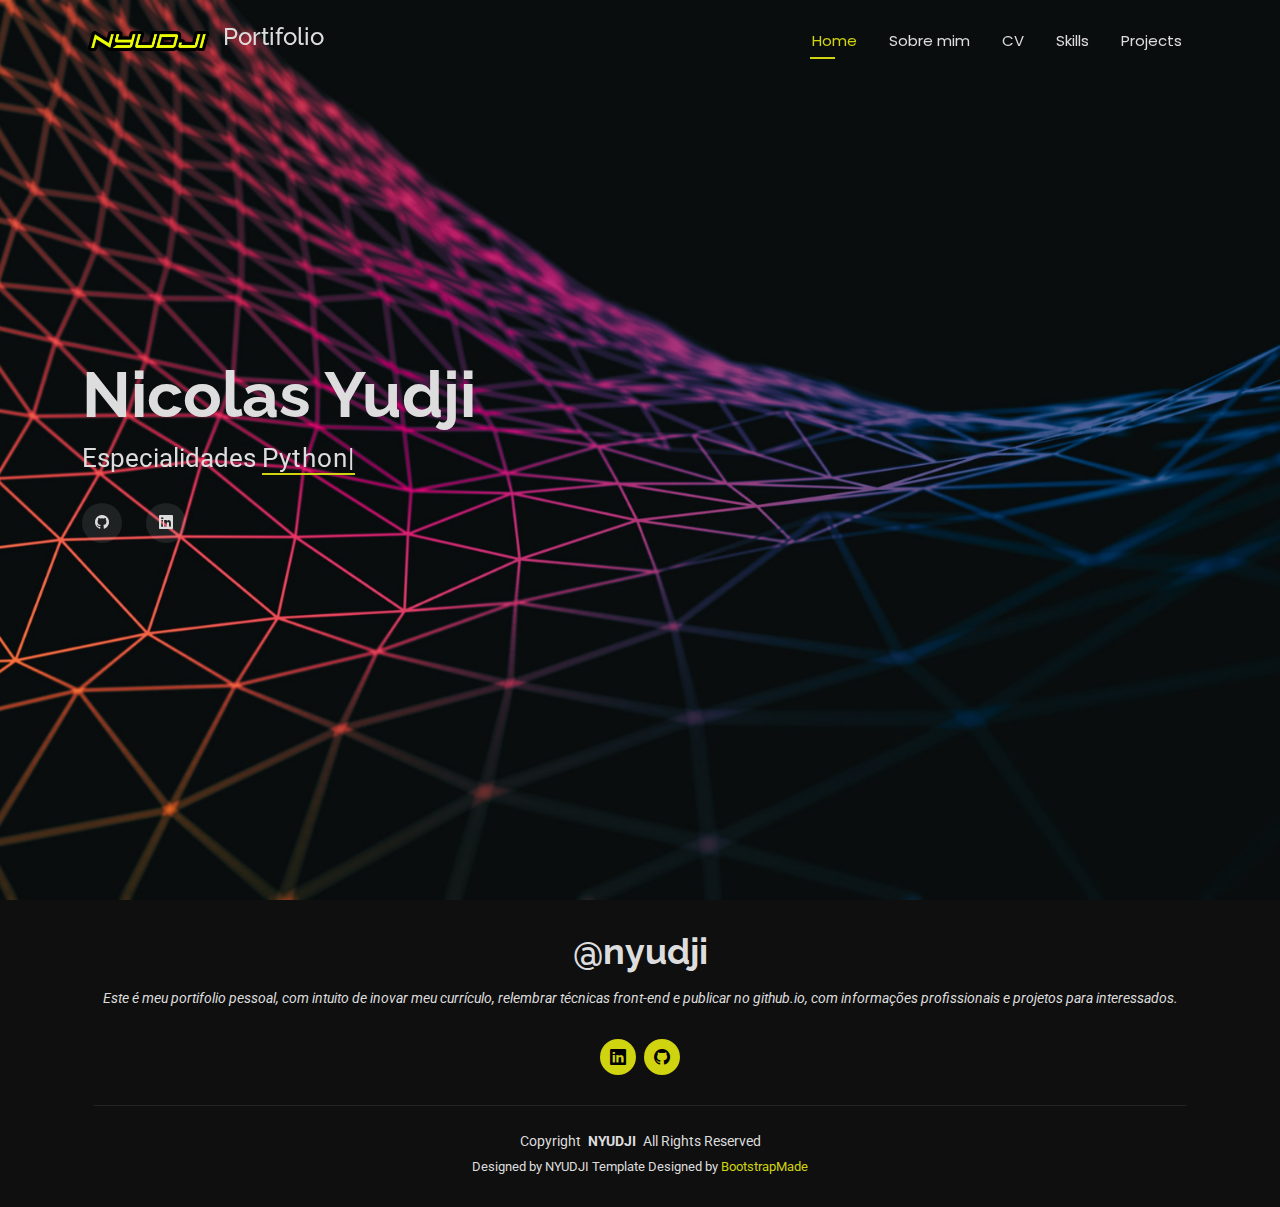
==== index.html @ 95998704 "(feat):home atualizada" ====
<!DOCTYPE html>
<html lang="pt-br">

<head>
  <meta charset="utf-8">
  <meta content="width=device-width, initial-scale=1.0" name="viewport">
  <title>NYUDJI - Personal Portifolio</title>
  <meta name="description" content="">
  <meta name="keywords" content="">

  <!-- Favicons -->
  <link href="assets/img/favicon.png" rel="icon">
  <link href="assets/img/apple-touch-icon.png" rel="apple-touch-icon">

  <!-- Fonts -->
  <link href="https://fonts.googleapis.com" rel="preconnect">
  <link href="https://fonts.gstatic.com" rel="preconnect" crossorigin>
  <link href="https://fonts.googleapis.com/css2?family=Roboto:ital,wght@0,100;0,300;0,400;0,500;0,700;0,900;1,100;1,300;1,400;1,500;1,700;1,900&family=Poppins:ital,wght@0,100;0,200;0,300;0,400;0,500;0,600;0,700;0,800;0,900;1,100;1,200;1,300;1,400;1,500;1,600;1,700;1,800;1,900&family=Raleway:ital,wght@0,100;0,200;0,300;0,400;0,500;0,600;0,700;0,800;0,900;1,100;1,200;1,300;1,400;1,500;1,600;1,700;1,800;1,900&display=swap" rel="stylesheet">

  <!-- Vendor CSS Files -->
  <link href="assets/vendor/bootstrap/css/bootstrap.min.css" rel="stylesheet">
  <link href="assets/vendor/bootstrap-icons/bootstrap-icons.css" rel="stylesheet">
  <link href="assets/vendor/aos/aos.css" rel="stylesheet">
  <link href="assets/vendor/swiper/swiper-bundle.min.css" rel="stylesheet">
  <link href="assets/vendor/glightbox/css/glightbox.min.css" rel="stylesheet">

  <!-- Main CSS File -->
  <link href="assets/css/main.css" rel="stylesheet">

  <!-- =======================================================
  * Template Name: Personal
  * Template URL: https://bootstrapmade.com/personal-free-resume-bootstrap-template/
  * Updated: Nov 04 2024 with Bootstrap v5.3.3
  * Author: BootstrapMade.com
  * License: https://bootstrapmade.com/license/
  ======================================================== -->
</head>

<body class="index-page">

  <header id="header" class="header d-flex align-items-center fixed-top">
    <div class="container-fluid container-xl position-relative d-flex align-items-center justify-content-between">

      <a href="index.html" class="logo d-flex align-items-center">
        <img src="assets/img/logo.png" alt="">
        <h4 class="sitename">Portifolio</h4>
        
      </a>

      <nav id="navmenu" class="navmenu">
        <ul>
          <li><a href="index.html" class="active">Home</a></li>
          <li><a href="about.html">Sobre mim</a></li>
          <li><a href="resume.html">CV</a></li>
          <li><a href="services.html">Skills</a></li>
          <li><a href="portfolio.html">Projects</a></li>
        <i class="mobile-nav-toggle d-xl-none bi bi-list"></i>
      </nav>

    </div>
  </header>

  <main class="main">

    <!-- Hero Section -->
    <section id="hero" class="hero section dark-background">

      <img src="assets/img/hero-bg.jpg" alt="" data-aos="fade-in">

      <div class="container" data-aos="zoom-out" data-aos-delay="100">
        <h2>Nicolas Yudji</h2>
        <p>Especialidades <span class="typed" data-typed-items="Python, Engenharia de Dados, Ciência de Dados, IA, Banco de Dados">Python</span><span class="typed-cursor typed-cursor--blink"></span></p>
        <div class="social-links">
          <!--<a href="#"><i class="bi bi-instagram"></i></a>-->
          <a href="https://github.com/nyudji"><i class="bi bi-github"></i></a>
          <a href="https://www.linkedin.com/in/nyudji/"><i class="bi bi-linkedin"></i></a>
        </div>
      </div>

    </section><!-- /Hero Section -->

  </main>

  <footer id="footer" class="footer dark-background">
    <div class="container">
      <h3 class="sitename">@nyudji</h3>
      <p>Este é meu portifolio pessoal, com intuito de inovar meu currículo, relembrar técnicas front-end e publicar no github.io, com informações profissionais e projetos para interessados.</p>
      <div class="social-links d-flex justify-content-center">
        <a href="https://www.linkedin.com/in/nyudji/"><i class="bi bi-linkedin"></i></a>
        <a href="https://github.com/nyudji"><i class="bi bi-github"></i></a>
      </div>
      <div class="container">
        <div class="copyright">
          <span>Copyright</span> <strong class="px-1 sitename">NYUDJI</strong> <span>All Rights Reserved</span>
        </div>
        <div class="credits">
          <!-- All the links in the footer should remain intact. -->
          <!-- You can delete the links only if you've purchased the pro version. -->
          <!-- Licensing information: https://bootstrapmade.com/license/ -->
          <!-- Purchase the pro version with working PHP/AJAX contact form: [buy-url] -->
          Designed by <a>NYUDJI</a>
          Template Designed by <a href="https://bootstrapmade.com/">BootstrapMade</a>

        </div>
      </div>
    </div>
  </footer>

  <!-- Scroll Top -->
  <a href="#" id="scroll-top" class="scroll-top d-flex align-items-center justify-content-center"><i class="bi bi-arrow-up-short"></i></a>

  <!-- Preloader -->
  <div id="preloader"></div>

  <!-- Vendor JS Files -->
  <script src="assets/vendor/bootstrap/js/bootstrap.bundle.min.js"></script>
  <script src="assets/vendor/php-email-form/validate.js"></script>
  <script src="assets/vendor/aos/aos.js"></script>
  <script src="assets/vendor/typed.js/typed.umd.js"></script>
  <script src="assets/vendor/purecounter/purecounter_vanilla.js"></script>
  <script src="assets/vendor/waypoints/noframework.waypoints.js"></script>
  <script src="assets/vendor/swiper/swiper-bundle.min.js"></script>
  <script src="assets/vendor/glightbox/js/glightbox.min.js"></script>
  <script src="assets/vendor/imagesloaded/imagesloaded.pkgd.min.js"></script>
  <script src="assets/vendor/isotope-layout/isotope.pkgd.min.js"></script>

  <!-- Main JS File -->
  <script src="assets/js/main.js"></script>

</body>

</html>
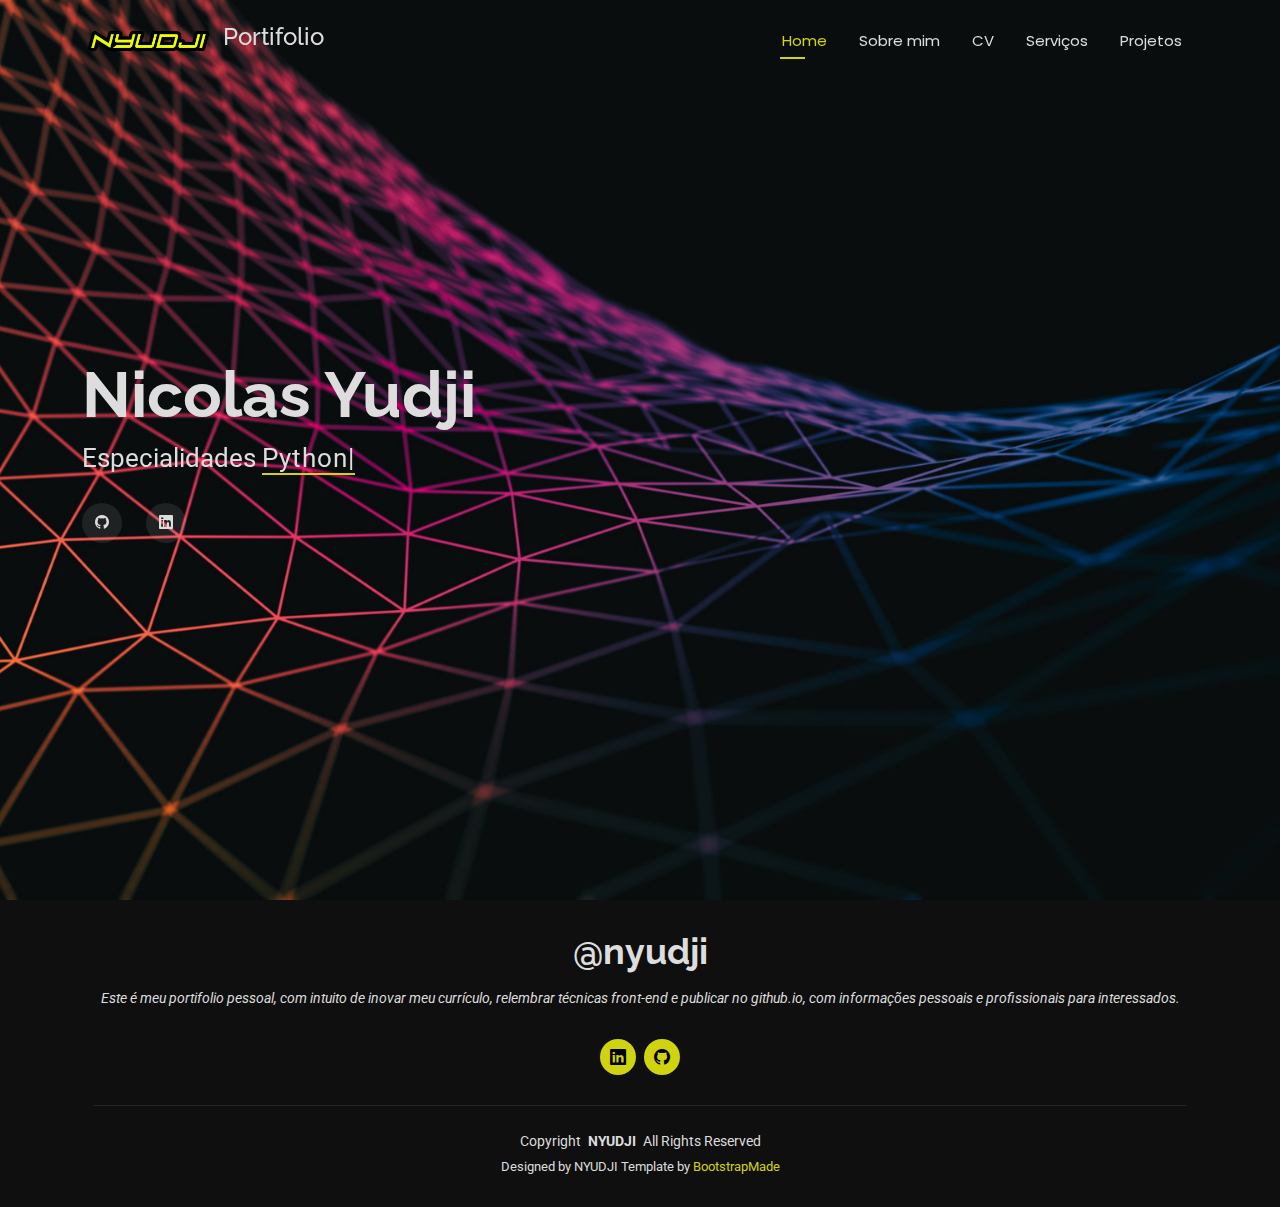
==== commit afa42034: "(feat):sobre mim atualizado" ====
--- a/index.html
+++ b/index.html
@@ -43,7 +43,7 @@
 
       <a href="index.html" class="logo d-flex align-items-center">
         <img src="assets/img/logo.png" alt="">
-        <h4 class="sitename">Portifolio</h4>
+        <strong><b><h4 class="sitename">Portifolio</h4></b></strong>
         
       </a>
 
@@ -52,8 +52,8 @@
           <li><a href="index.html" class="active">Home</a></li>
           <li><a href="about.html">Sobre mim</a></li>
           <li><a href="resume.html">CV</a></li>
-          <li><a href="services.html">Skills</a></li>
-          <li><a href="portfolio.html">Projects</a></li>
+          <li><a href="services.html">Serviços</a></li>
+          <li><a href="portfolio.html">Projetos</a></li>
         <i class="mobile-nav-toggle d-xl-none bi bi-list"></i>
       </nav>
 
@@ -84,7 +84,7 @@
   <footer id="footer" class="footer dark-background">
     <div class="container">
       <h3 class="sitename">@nyudji</h3>
-      <p>Este é meu portifolio pessoal, com intuito de inovar meu currículo, relembrar técnicas front-end e publicar no github.io, com informações profissionais e projetos para interessados.</p>
+      <p>Este é meu portifolio pessoal, com intuito de inovar meu currículo, relembrar técnicas front-end e publicar no github.io, com informações pessoais e profissionais para interessados.</p>
       <div class="social-links d-flex justify-content-center">
         <a href="https://www.linkedin.com/in/nyudji/"><i class="bi bi-linkedin"></i></a>
         <a href="https://github.com/nyudji"><i class="bi bi-github"></i></a>
@@ -99,7 +99,7 @@
           <!-- Licensing information: https://bootstrapmade.com/license/ -->
           <!-- Purchase the pro version with working PHP/AJAX contact form: [buy-url] -->
           Designed by <a>NYUDJI</a>
-          Template Designed by <a href="https://bootstrapmade.com/">BootstrapMade</a>
+          Template by <a href="https://bootstrapmade.com/">BootstrapMade</a>
 
         </div>
       </div>
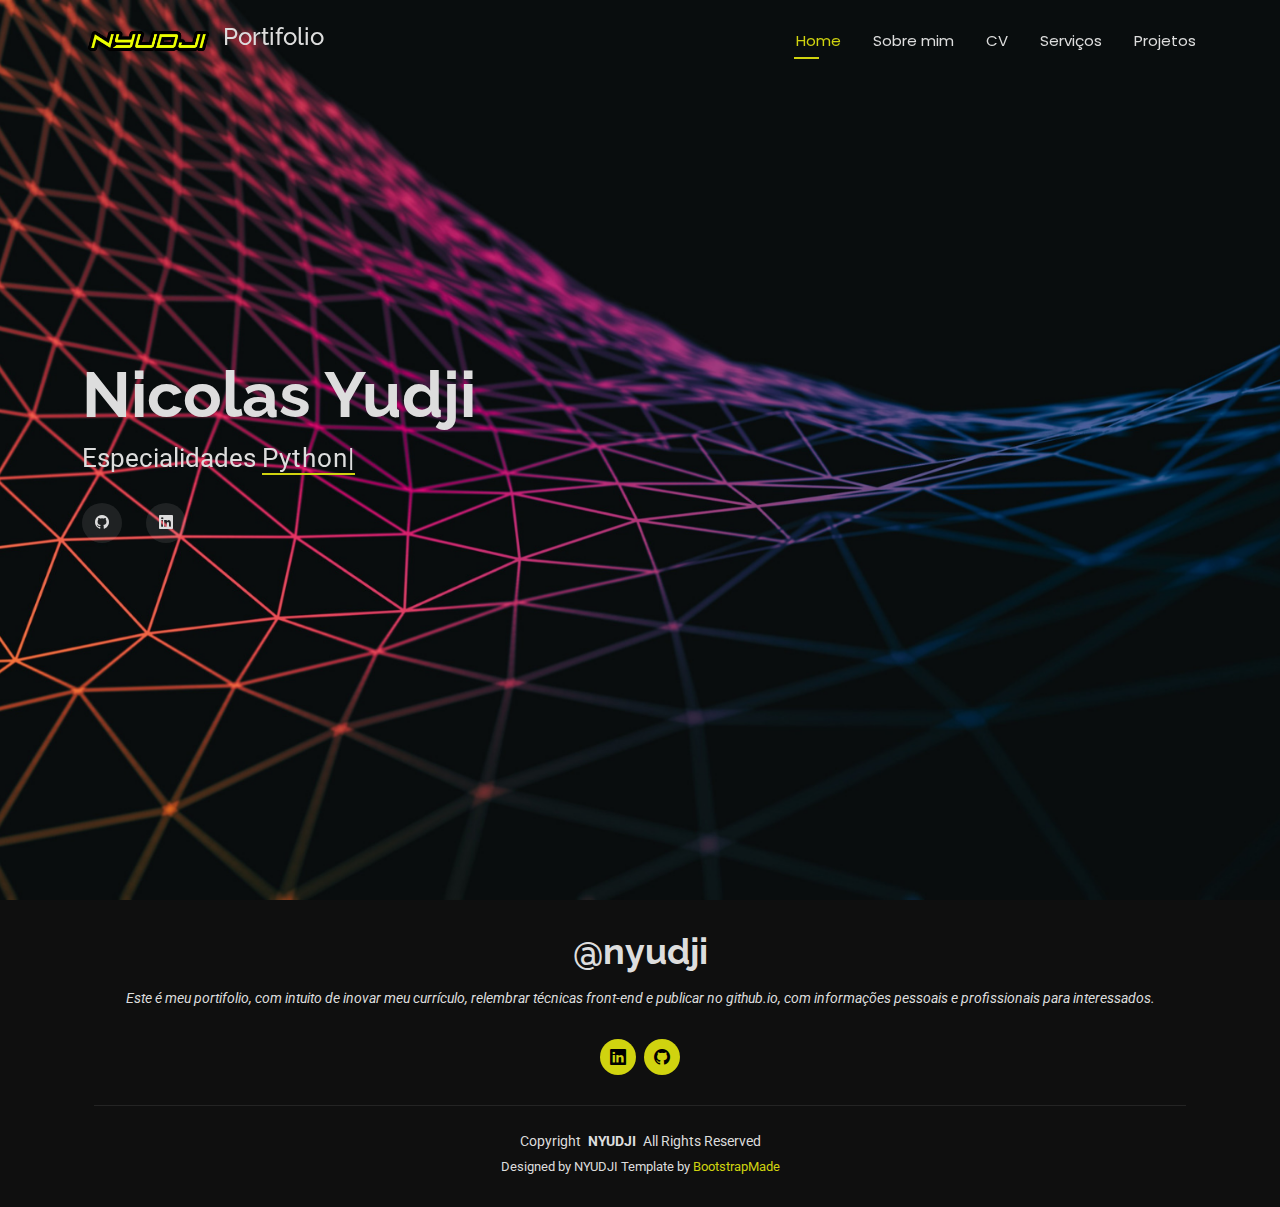
==== commit 74ea2d37: "(feat):adicionado o resume" ====
--- a/index.html
+++ b/index.html
@@ -4,7 +4,7 @@
 <head>
   <meta charset="utf-8">
   <meta content="width=device-width, initial-scale=1.0" name="viewport">
-  <title>NYUDJI - Personal Portifolio</title>
+  <title>NYUDJI - Portifolio</title>
   <meta name="description" content="">
   <meta name="keywords" content="">
 
@@ -54,6 +54,7 @@
           <li><a href="resume.html">CV</a></li>
           <li><a href="services.html">Serviços</a></li>
           <li><a href="portfolio.html">Projetos</a></li>
+        </ul>
         <i class="mobile-nav-toggle d-xl-none bi bi-list"></i>
       </nav>
 
@@ -84,7 +85,7 @@
   <footer id="footer" class="footer dark-background">
     <div class="container">
       <h3 class="sitename">@nyudji</h3>
-      <p>Este é meu portifolio pessoal, com intuito de inovar meu currículo, relembrar técnicas front-end e publicar no github.io, com informações pessoais e profissionais para interessados.</p>
+      <p>Este é meu portifolio, com intuito de inovar meu currículo, relembrar técnicas front-end e publicar no github.io, com informações pessoais e profissionais para interessados.</p>
       <div class="social-links d-flex justify-content-center">
         <a href="https://www.linkedin.com/in/nyudji/"><i class="bi bi-linkedin"></i></a>
         <a href="https://github.com/nyudji"><i class="bi bi-github"></i></a>
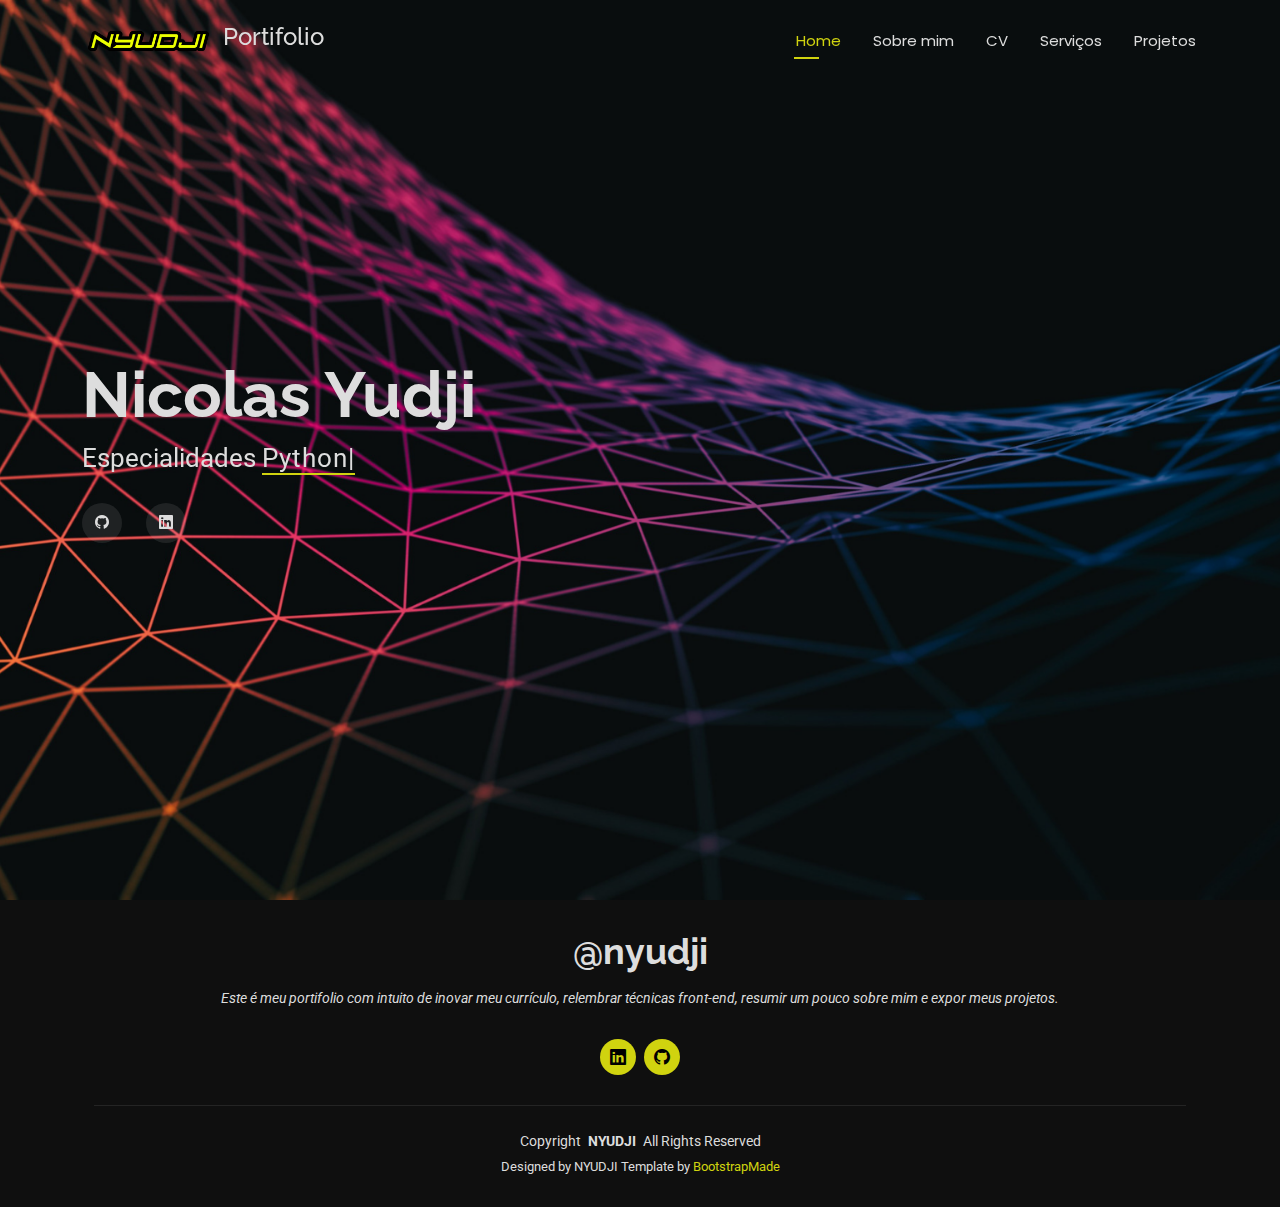
==== commit c68d7864: "(feat):serviços adicionado" ====
--- a/index.html
+++ b/index.html
@@ -85,7 +85,7 @@
   <footer id="footer" class="footer dark-background">
     <div class="container">
       <h3 class="sitename">@nyudji</h3>
-      <p>Este é meu portifolio, com intuito de inovar meu currículo, relembrar técnicas front-end e publicar no github.io, com informações pessoais e profissionais para interessados.</p>
+      <p>Este é meu portifolio com intuito de inovar meu currículo, relembrar técnicas front-end, resumir um pouco sobre mim e expor meus projetos.</p>
       <div class="social-links d-flex justify-content-center">
         <a href="https://www.linkedin.com/in/nyudji/"><i class="bi bi-linkedin"></i></a>
         <a href="https://github.com/nyudji"><i class="bi bi-github"></i></a>
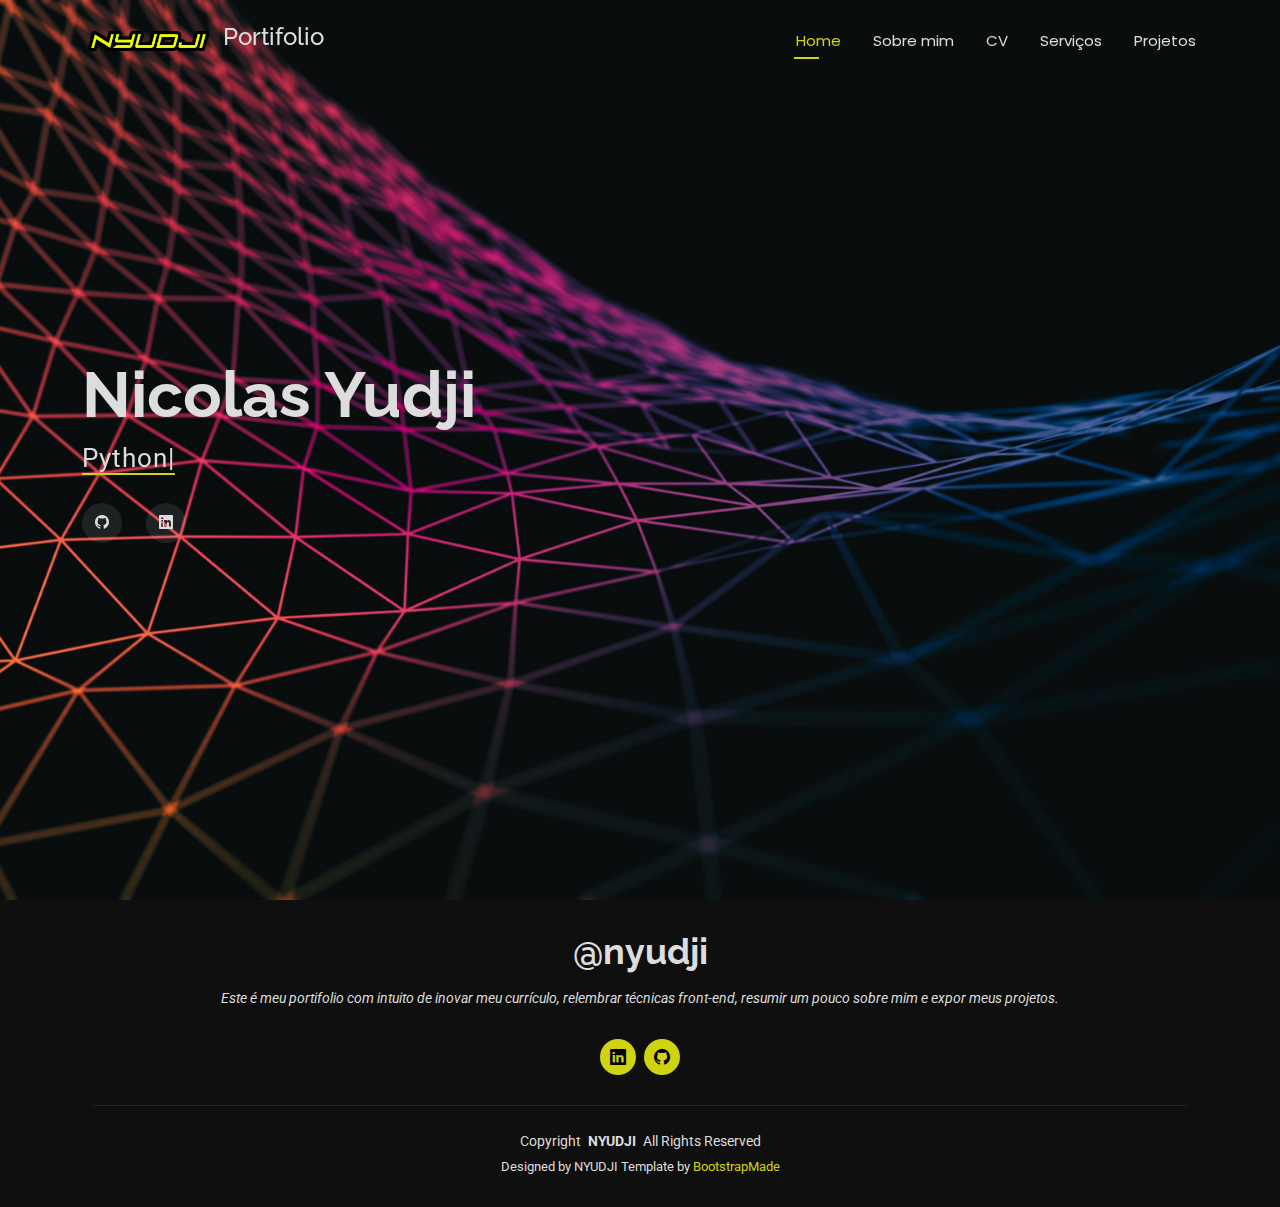
==== commit 7c7f0f89: "(feat):index justo" ====
--- a/index.html
+++ b/index.html
@@ -70,7 +70,7 @@
 
       <div class="container" data-aos="zoom-out" data-aos-delay="100">
         <h2>Nicolas Yudji</h2>
-        <p>Especialidades <span class="typed" data-typed-items="Python, Engenharia de Dados, Ciência de Dados, IA, Banco de Dados">Python</span><span class="typed-cursor typed-cursor--blink"></span></p>
+        <p> <span class="typed" data-typed-items="Python, Engenharia de Dados, Ciência de Dados, Análise/Visualização de Dados, Banco de Dados, Cloud, Estatística, Negócios">Python</span><span class="typed-cursor typed-cursor--blink"></span></p>
         <div class="social-links">
           <!--<a href="#"><i class="bi bi-instagram"></i></a>-->
           <a href="https://github.com/nyudji"><i class="bi bi-github"></i></a>
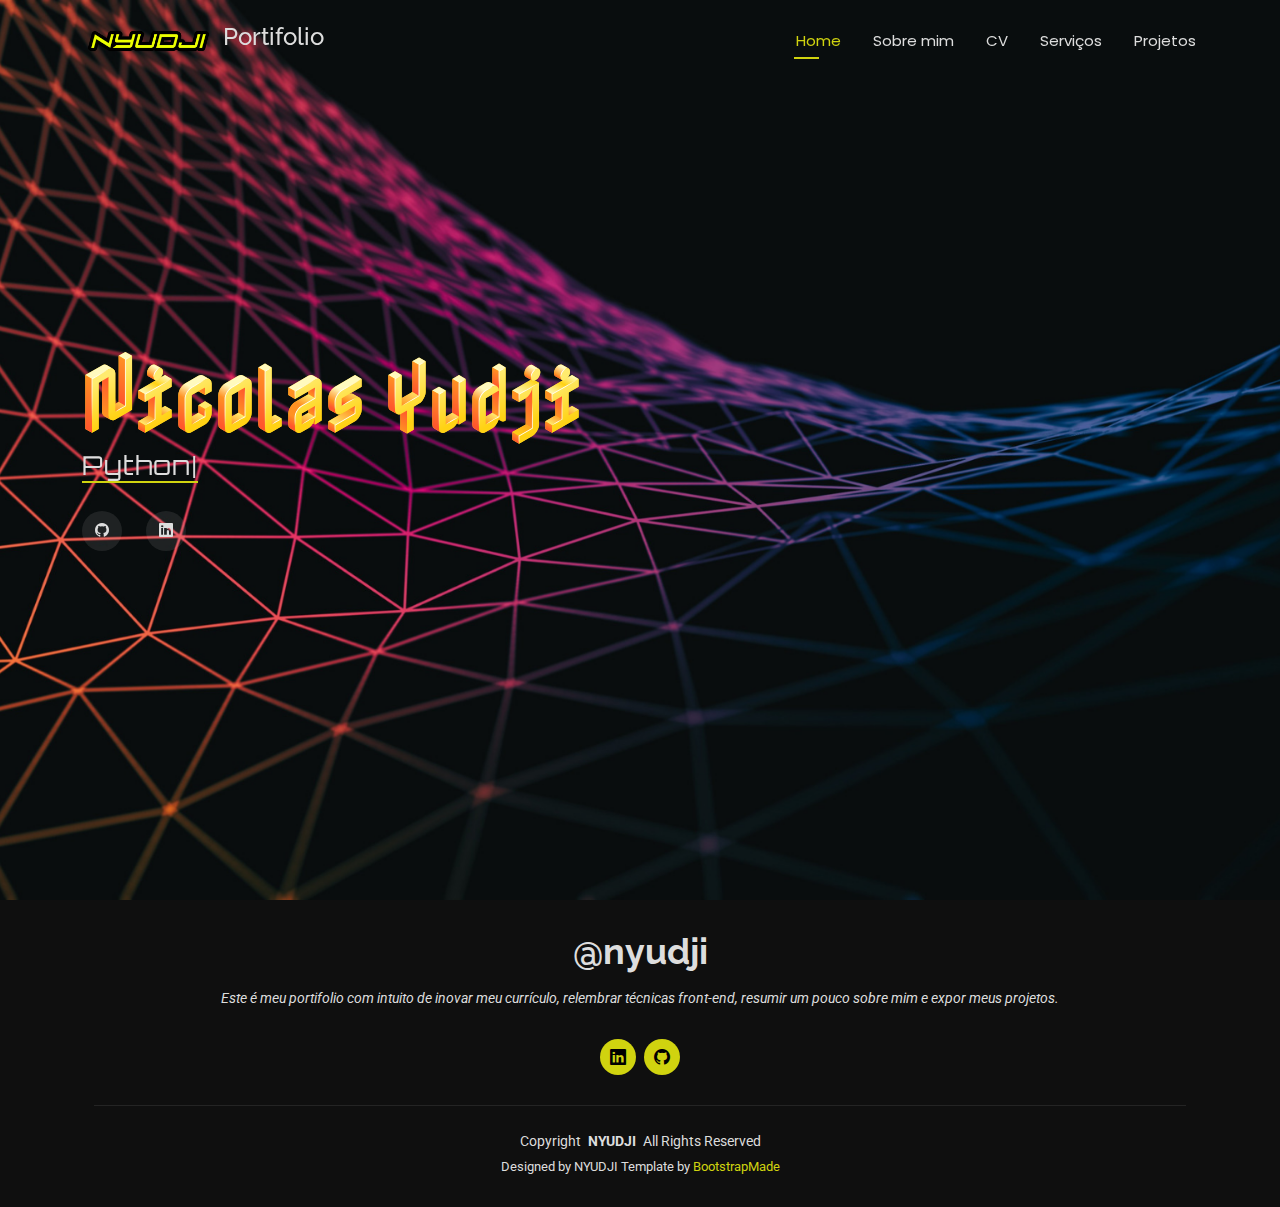
==== commit a2182c70: "(att):Atualizado index visualmente" ====
--- a/index.html
+++ b/index.html
@@ -12,12 +12,15 @@
   <link href="assets/img/favicon.png" rel="icon">
   <link href="assets/img/apple-touch-icon.png" rel="apple-touch-icon">
 
-  <!-- Fonts -->
+  <!-- Fontes -->
   <link href="https://fonts.googleapis.com" rel="preconnect">
   <link href="https://fonts.gstatic.com" rel="preconnect" crossorigin>
   <link href="https://fonts.googleapis.com/css2?family=Roboto:ital,wght@0,100;0,300;0,400;0,500;0,700;0,900;1,100;1,300;1,400;1,500;1,700;1,900&family=Poppins:ital,wght@0,100;0,200;0,300;0,400;0,500;0,600;0,700;0,800;0,900;1,100;1,200;1,300;1,400;1,500;1,600;1,700;1,800;1,900&family=Raleway:ital,wght@0,100;0,200;0,300;0,400;0,500;0,600;0,700;0,800;0,900;1,100;1,200;1,300;1,400;1,500;1,600;1,700;1,800;1,900&display=swap" rel="stylesheet">
+  <link rel="preconnect" href="https://fonts.googleapis.com">
+  <link rel="preconnect" href="https://fonts.gstatic.com" crossorigin>
+  <link href="https://fonts.googleapis.com/css2?family=Audiowide&family=Honk&family=Macondo+Swash+Caps&family=Nabla&family=Orbitron:wght@400..900&display=swap" rel="stylesheet">
 
-  <!-- Vendor CSS Files -->
+  <!-- CSS Files -->
   <link href="assets/vendor/bootstrap/css/bootstrap.min.css" rel="stylesheet">
   <link href="assets/vendor/bootstrap-icons/bootstrap-icons.css" rel="stylesheet">
   <link href="assets/vendor/aos/aos.css" rel="stylesheet">
@@ -69,8 +72,10 @@
       <img src="assets/img/hero-bg.jpg" alt="" data-aos="fade-in">
 
       <div class="container" data-aos="zoom-out" data-aos-delay="100">
-        <h2>Nicolas Yudji</h2>
-        <p> <span class="typed" data-typed-items="Python, Engenharia de Dados, Ciência de Dados, Análise/Visualização de Dados, Banco de Dados, Cloud, Estatística, Negócios">Python</span><span class="typed-cursor typed-cursor--blink"></span></p>
+        
+        
+        <h2 style="font-family:'Nabla',sans-serif; font-size: 77px;color: rgb(250, 250, 250);">Nicolas Yudji</h2>
+        <p> <span class="typed" style="font-family:'Orbitron',sans-serif;" data-typed-items="Python, Engenharia de Dados, Ciência de Dados, Análise/Visualização de Dados, Banco de Dados, Cloud, Estatística, Negócios">Python</span><span class="typed-cursor typed-cursor--blink"></span></p>
         <div class="social-links">
           <!--<a href="#"><i class="bi bi-instagram"></i></a>-->
           <a href="https://github.com/nyudji"><i class="bi bi-github"></i></a>
@@ -113,7 +118,7 @@
   <!-- Preloader -->
   <div id="preloader"></div>
 
-  <!-- Vendor JS Files -->
+  <!-- JS Files -->
   <script src="assets/vendor/bootstrap/js/bootstrap.bundle.min.js"></script>
   <script src="assets/vendor/php-email-form/validate.js"></script>
   <script src="assets/vendor/aos/aos.js"></script>
